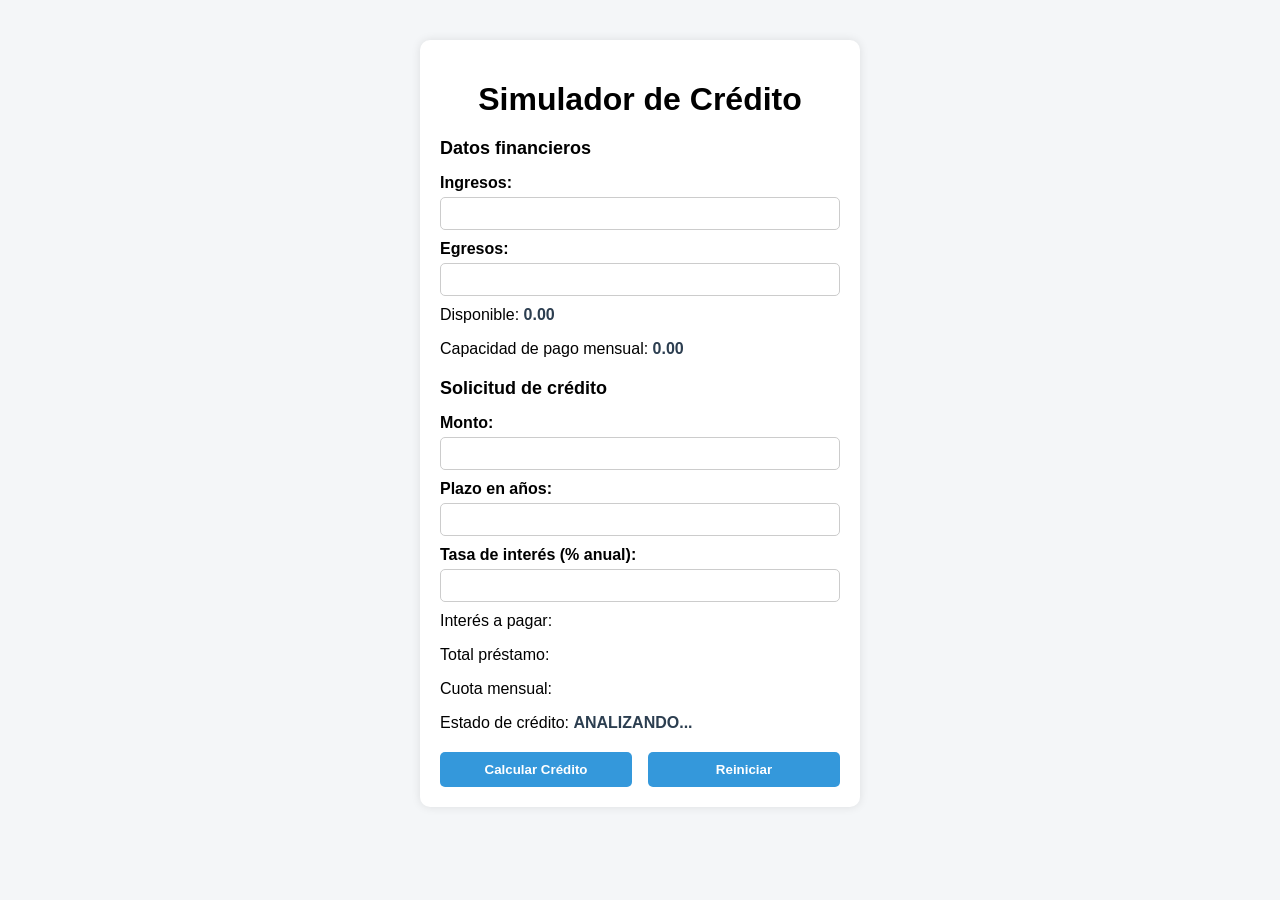
==== simulador.html @ b388092c "crear la función calculoDisponible" ====
<!DOCTYPE html>
<html lang="es">
<head>
    <meta charset="UTF-8">
    <meta name="viewport" content="width=device-width, initial-scale=1.0">
    <title>Simulador de Crédito</title>
    <link rel="stylesheet" href="simulador.css">
</head>
<body>

    <div class="container">
        <h1>Simulador de Crédito</h1>

        <h2>Datos financieros</h2>
        <label for="txtIngresos">Ingresos:</label>
        <input type="text" id="txtIngresos">

        <label for="txtEgresos">Egresos:</label>
        <input type="text" id="txtEgresos">

        <p>Disponible: <span id="spnDisponible"></span></p>
        <p>Capacidad de pago mensual: <span id="spnCapacidadPago"></span></p>

        <h2>Solicitud de crédito</h2>
        <label for="txtMonto">Monto:</label>
        <input type="text" id="txtMonto">

        <label for="txtPlazo">Plazo en años:</label>
        <input type="text" id="txtPlazo">

        <label for="txtTasaInteres">Tasa de interés (% anual):</label>
        <input type="text" id="txtTasaInteres">

        <p>Interés a pagar: <span id="spnInteresPagar"></span></p>
        <p>Total préstamo: <span id="spnTotalPrestamo"></span></p>
        <p>Cuota mensual: <span id="spnCuotaMensual"></span></p>
        <p>Estado de crédito: <span id="spnEstadoCredito">ANALIZANDO...</span></p>

        <div class="buttons">
            <button id="btnCalcularCredito">Calcular Crédito</button>
            <button id="btnReiniciar">Reiniciar</button>
        </div>
    </div>

    <!-- PRIMERO: Lógica de negocio -->
    <script src="funciones.js"></script>
    <!-- SEGUNDO: Manipulación del DOM -->
    <script src="simulador.js"></script>
    
</body>
</html>
---- simulador.css ----
body {
    font-family: Arial, sans-serif;
    background-color: #f4f6f8;
    margin: 0;
    padding: 0;
}

.container {
    width: 400px;
    margin: 40px auto;
    padding: 20px;
    background-color: white;
    border-radius: 10px;
    box-shadow: 0 0 10px rgba(0,0,0,0.1);
}

h1 {
    text-align: center;
    margin-bottom: 20px;
}

h2 {
    margin-top: 20px;
    font-size: 18px;
}

label {
    display: block;
    margin-top: 10px;
    font-weight: bold;
}

input {
    width: 100%;
    padding: 8px;
    margin-top: 5px;
    border-radius: 5px;
    border: 1px solid #ccc;
    box-sizing: border-box;
}

p {
    margin-top: 10px;
}

span {
    font-weight: bold;
    color: #2c3e50;
}

.buttons {
    margin-top: 20px;
    display: flex;
    justify-content: space-between;
}

button {
    width: 48%;
    padding: 10px;
    border: none;
    border-radius: 5px;
    background-color: #3498db;
    color: white;
    font-weight: bold;
    cursor: pointer;
}

button:hover {
    background-color: #2980b9;
}
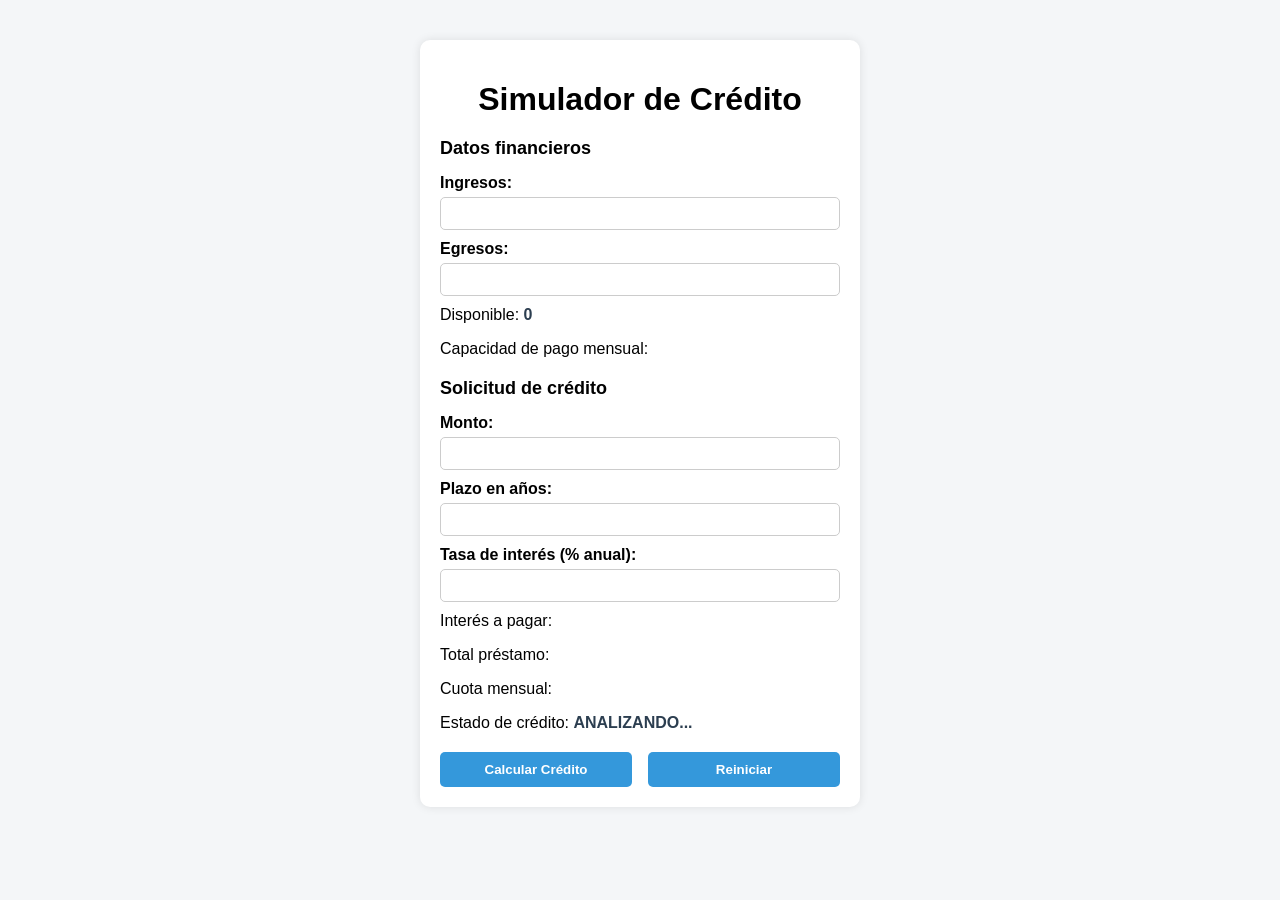
==== commit 5e6fd101: "funcionamiento del botón calcularcrédito" ====
--- a/simulador.html
+++ b/simulador.html
@@ -18,7 +18,8 @@
         <label for="txtEgresos">Egresos:</label>
         <input type="text" id="txtEgresos">
 
-        <p>Disponible: <span id="spnDisponible"></span></p>
+        <p>Disponible: <span id="lblDisponibleValor"></span></p>
+        
         <p>Capacidad de pago mensual: <span id="spnCapacidadPago"></span></p>
 
         <h2>Solicitud de crédito</h2>
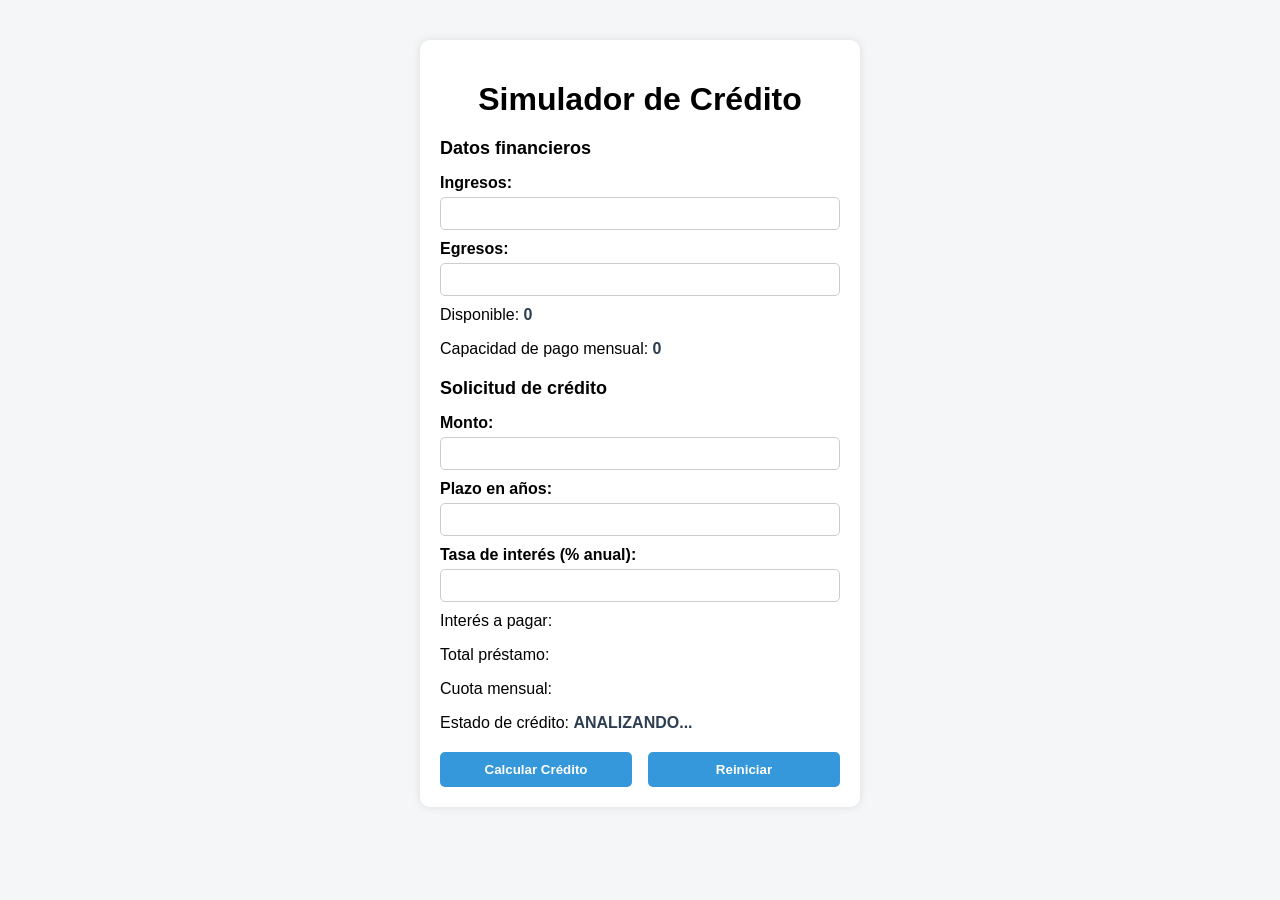
==== commit c6614521: "crear la función Calcularcapacidadpago" ====
--- a/simulador.html
+++ b/simulador.html
@@ -19,7 +19,6 @@
         <input type="text" id="txtEgresos">
 
         <p>Disponible: <span id="lblDisponibleValor"></span></p>
-        
         <p>Capacidad de pago mensual: <span id="spnCapacidadPago"></span></p>
 
         <h2>Solicitud de crédito</h2>
@@ -43,10 +42,7 @@
         </div>
     </div>
 
-    <!-- PRIMERO: Lógica de negocio -->
     <script src="funciones.js"></script>
-    <!-- SEGUNDO: Manipulación del DOM -->
     <script src="simulador.js"></script>
-    
 </body>
 </html>
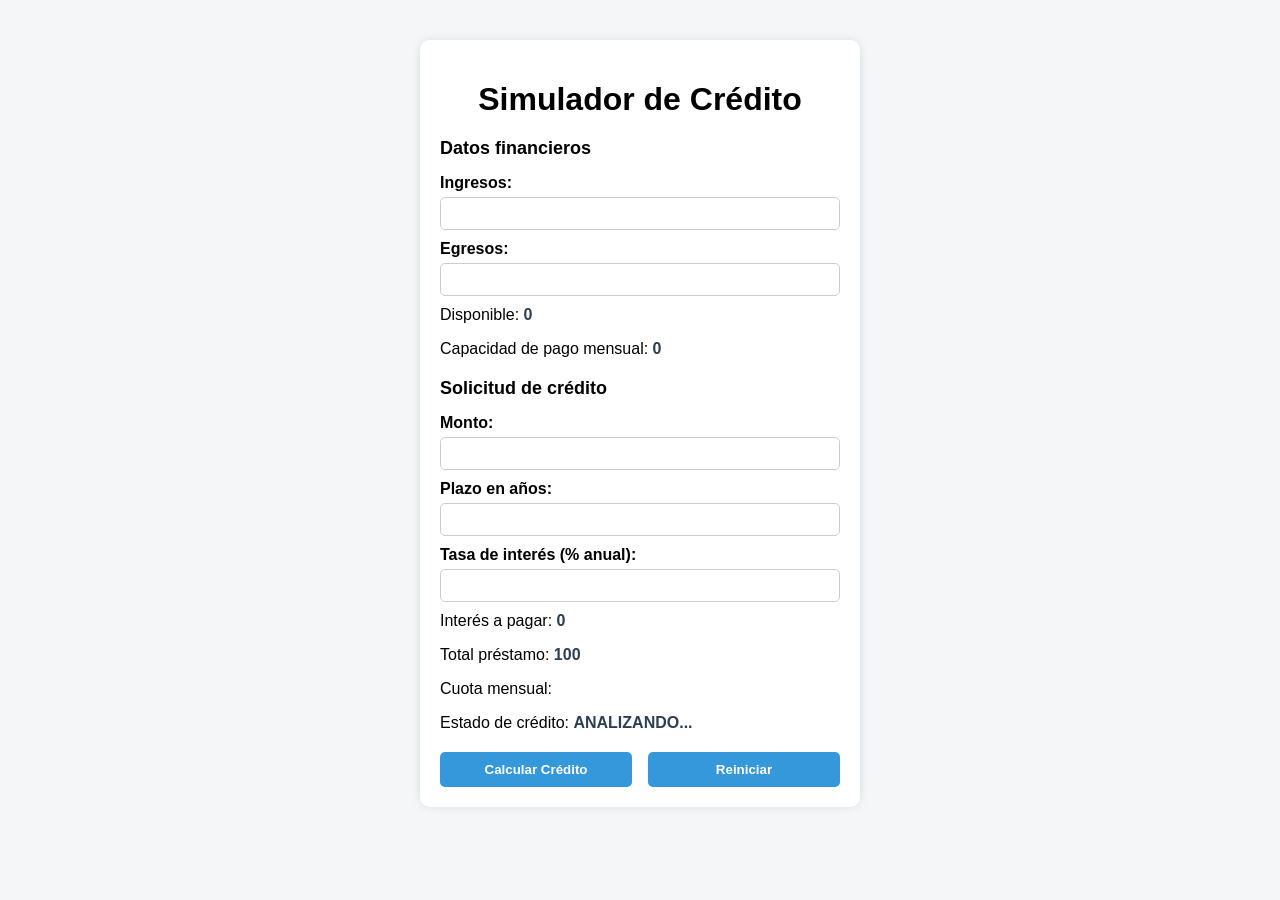
==== commit 3bcaef47: "funcionamiento del botón calcular crédito" ====
--- a/simulador.html
+++ b/simulador.html
@@ -19,8 +19,9 @@
         <input type="text" id="txtEgresos">
 
         <p>Disponible: <span id="lblDisponibleValor"></span></p>
-        <p>Capacidad de pago mensual: <span id="spnCapacidadPago"></span></p>
 
+        <p>Capacidad de pago mensual: <span id="lblCapacidadValor"></span></p>
+        
         <h2>Solicitud de crédito</h2>
         <label for="txtMonto">Monto:</label>
         <input type="text" id="txtMonto">
@@ -31,8 +32,8 @@
         <label for="txtTasaInteres">Tasa de interés (% anual):</label>
         <input type="text" id="txtTasaInteres">
 
-        <p>Interés a pagar: <span id="spnInteresPagar"></span></p>
-        <p>Total préstamo: <span id="spnTotalPrestamo"></span></p>
+        <p>Interés a pagar: <span id="lblInteresValor"></span></p>
+        <p>Total préstamo: <span id="lblTotalValor"></span></p>
         <p>Cuota mensual: <span id="spnCuotaMensual"></span></p>
         <p>Estado de crédito: <span id="spnEstadoCredito">ANALIZANDO...</span></p>
 
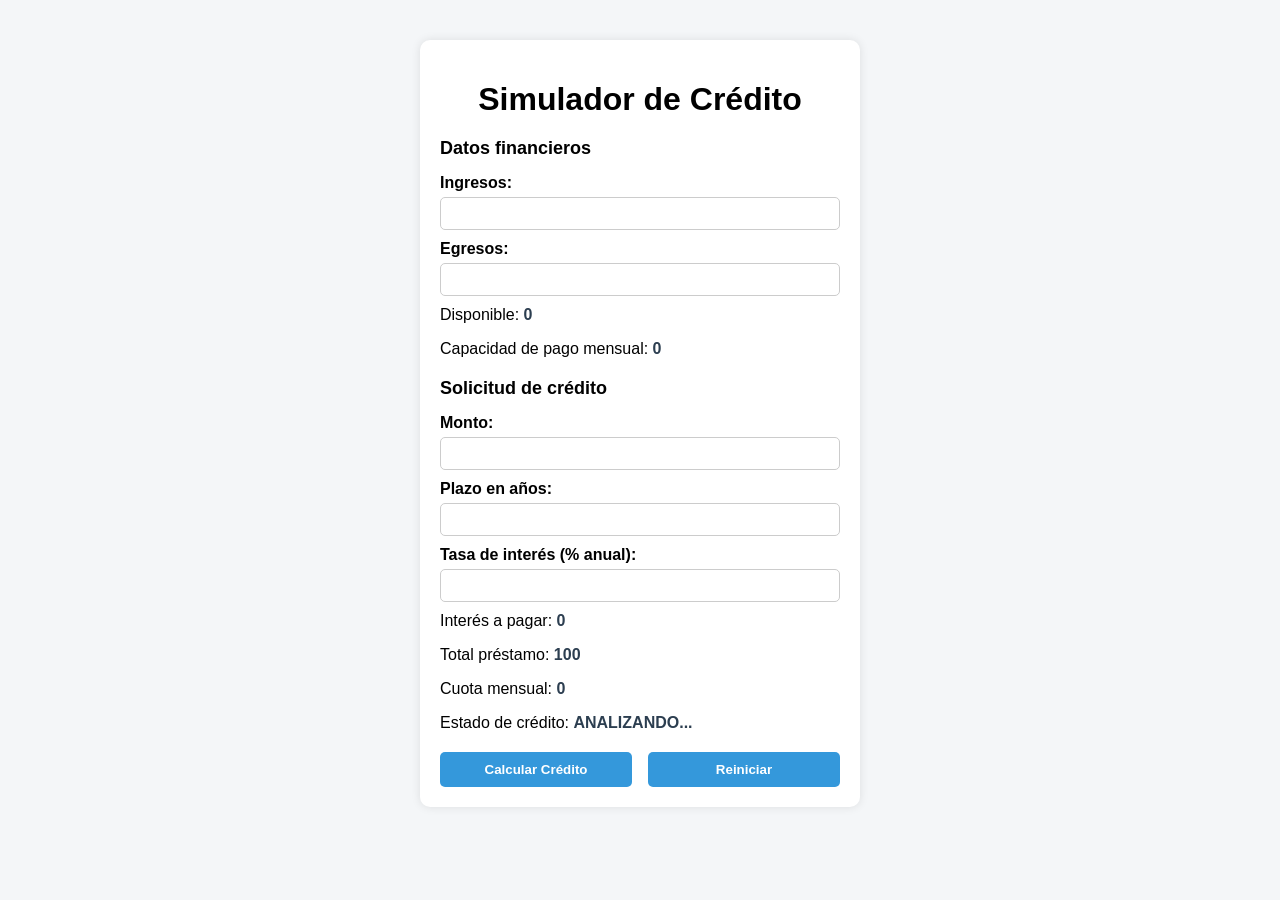
==== commit 92ef997c: "invocar a calcularCuotaMensual" ====
--- a/simulador.html
+++ b/simulador.html
@@ -34,7 +34,7 @@
 
         <p>Interés a pagar: <span id="lblInteresValor"></span></p>
         <p>Total préstamo: <span id="lblTotalValor"></span></p>
-        <p>Cuota mensual: <span id="spnCuotaMensual"></span></p>
+        <p>Cuota mensual: <span id="lblCuotaValor"></span></p>
         <p>Estado de crédito: <span id="spnEstadoCredito">ANALIZANDO...</span></p>
 
         <div class="buttons">
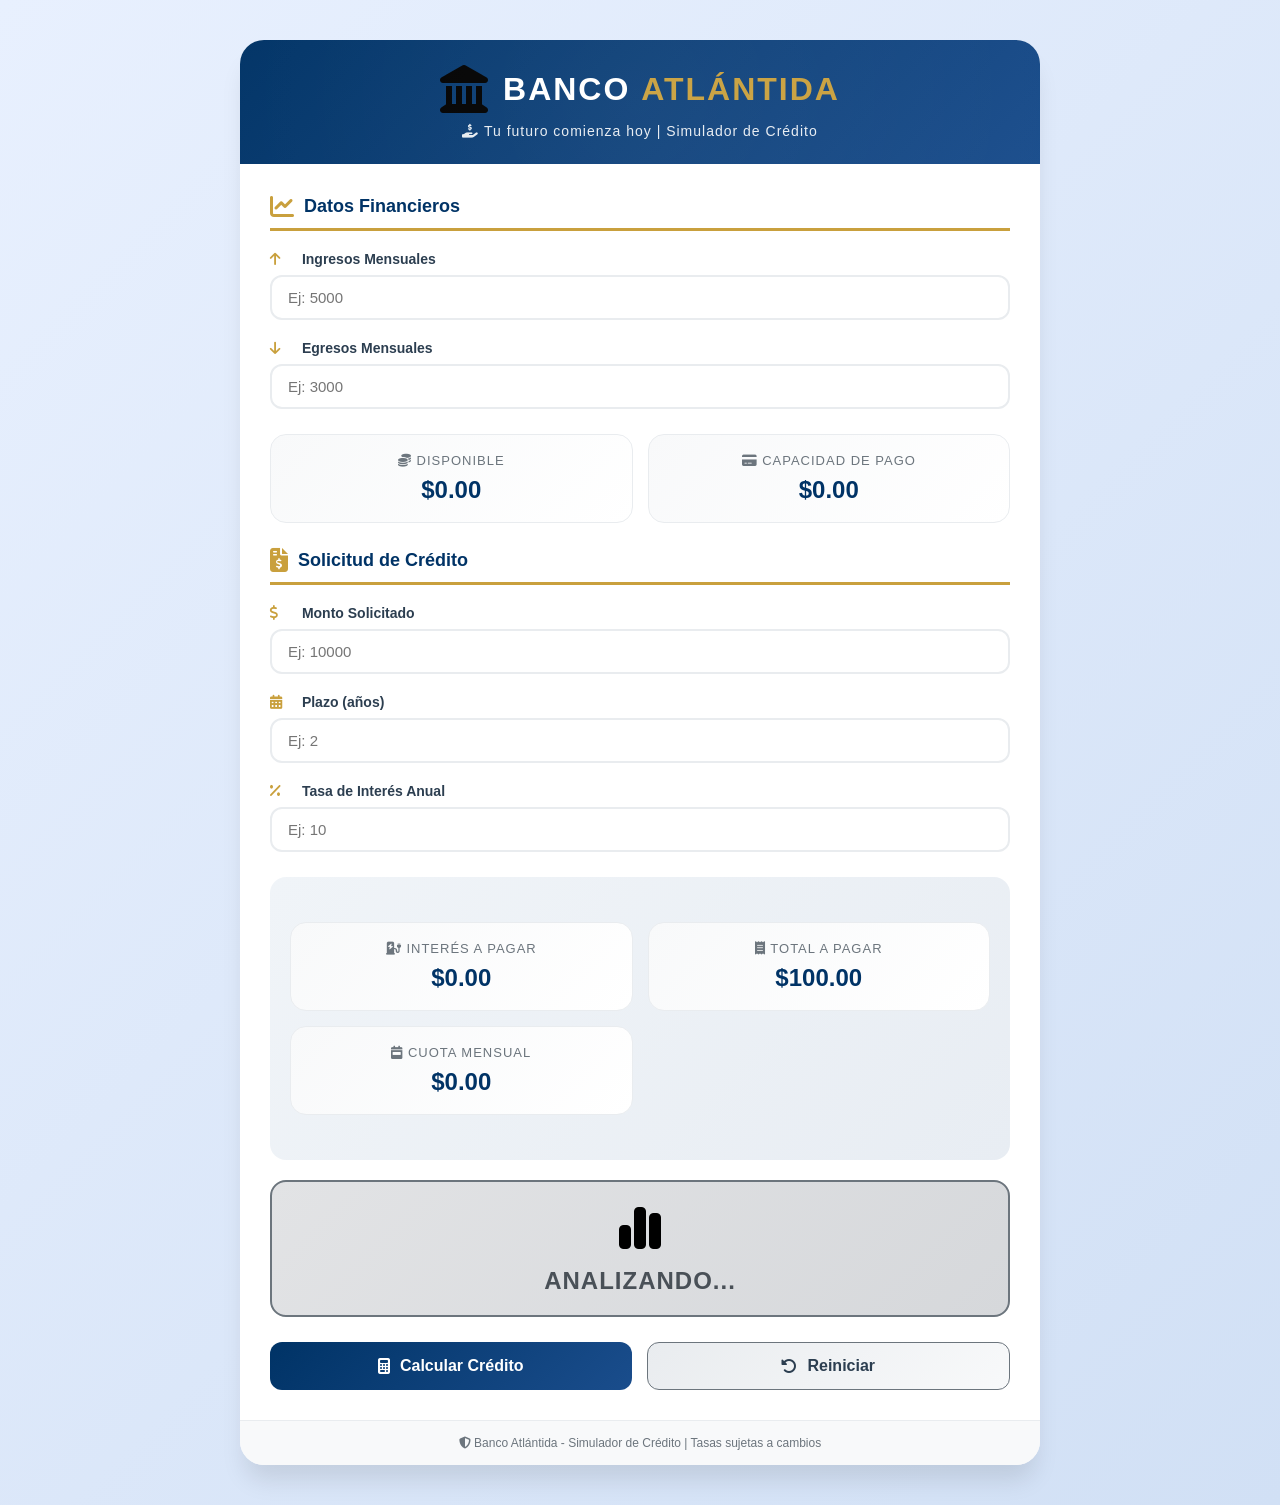
==== commit 893df98d: "cambios en estilo del interfaz usando IA. Incluidos los prompts utilizados" ====
--- a/simulador.html
+++ b/simulador.html
@@ -2,44 +2,119 @@
 <html lang="es">
 <head>
     <meta charset="UTF-8">
-    <meta name="viewport" content="width=device-width, initial-scale=1.0">
-    <title>Simulador de Crédito</title>
+    <meta name="viewport" content="width=device-width, initial-scale=1.0, user-scalable=yes">
+    <title>Banco Atlántida | Simulador de Crédito</title>
     <link rel="stylesheet" href="simulador.css">
+    <!-- Font Awesome para iconos (opcional pero recomendado) -->
+    <link rel="stylesheet" href="https://cdnjs.cloudflare.com/ajax/libs/font-awesome/6.4.0/css/all.min.css">
 </head>
 <body>
 
     <div class="container">
-        <h1>Simulador de Crédito</h1>
+        <!-- HEADER CON LOGO DEL BANCO ATLÁNTIDA -->
+        <div class="header-logo">
+            <div class="logo-container">
+                <i class="fas fa-landmark logo-icon"></i>
+                <div class="logo-text">
+                    BANCO <span>ATLÁNTIDA</span>
+                </div>
+            </div>
+            <div class="logo-subtitle">
+                <i class="fas fa-hand-holding-usd"></i> Tu futuro comienza hoy | Simulador de Crédito
+            </div>
+        </div>
 
-        <h2>Datos financieros</h2>
-        <label for="txtIngresos">Ingresos:</label>
-        <input type="text" id="txtIngresos">
+        <!-- CONTENIDO PRINCIPAL -->
+        <div class="content">
+            <!-- SECCIÓN DATOS FINANCIEROS -->
+            <div class="section-title">
+                <i class="fas fa-chart-line"></i>
+                <h2>Datos Financieros</h2>
+            </div>
 
-        <label for="txtEgresos">Egresos:</label>
-        <input type="text" id="txtEgresos">
+            <div class="form-group">
+                <label><i class="fas fa-arrow-up"></i> Ingresos Mensuales</label>
+                <input type="text" id="txtIngresos" placeholder="Ej: 5000">
+            </div>
 
-        <p>Disponible: <span id="lblDisponibleValor"></span></p>
+            <div class="form-group">
+                <label><i class="fas fa-arrow-down"></i> Egresos Mensuales</label>
+                <input type="text" id="txtEgresos" placeholder="Ej: 3000">
+            </div>
 
-        <p>Capacidad de pago mensual: <span id="lblCapacidadValor"></span></p>
-        
-        <h2>Solicitud de crédito</h2>
-        <label for="txtMonto">Monto:</label>
-        <input type="text" id="txtMonto">
+            <!-- TARJETAS DE RESULTADOS FINANCIEROS -->
+            <div class="results-grid">
+                <div class="result-card">
+                    <div class="result-label"><i class="fas fa-coins"></i> Disponible</div>
+                    <div class="result-value" id="lblDisponibleValor">$0</div>
+                </div>
+                <div class="result-card primary">
+                    <div class="result-label"><i class="fas fa-credit-card"></i> Capacidad de Pago</div>
+                    <div class="result-value" id="lblCapacidadValor">$0</div>
+                </div>
+            </div>
 
-        <label for="txtPlazo">Plazo en años:</label>
-        <input type="text" id="txtPlazo">
+            <!-- SECCIÓN SOLICITUD DE CRÉDITO -->
+            <div class="section-title">
+                <i class="fas fa-file-invoice-dollar"></i>
+                <h2>Solicitud de Crédito</h2>
+            </div>
 
-        <label for="txtTasaInteres">Tasa de interés (% anual):</label>
-        <input type="text" id="txtTasaInteres">
+            <div class="form-group">
+                <label><i class="fas fa-dollar-sign"></i> Monto Solicitado</label>
+                <input type="text" id="txtMonto" placeholder="Ej: 10000">
+            </div>
 
-        <p>Interés a pagar: <span id="lblInteresValor"></span></p>
-        <p>Total préstamo: <span id="lblTotalValor"></span></p>
-        <p>Cuota mensual: <span id="lblCuotaValor"></span></p>
-        <p>Estado de crédito: <span id="spnEstadoCredito">ANALIZANDO...</span></p>
+            <div class="form-group">
+                <label><i class="fas fa-calendar-alt"></i> Plazo (años)</label>
+                <input type="text" id="txtPlazo" placeholder="Ej: 2">
+            </div>
 
-        <div class="buttons">
-            <button id="btnCalcularCredito">Calcular Crédito</button>
-            <button id="btnReiniciar">Reiniciar</button>
+            <div class="form-group">
+                <label><i class="fas fa-percent"></i> Tasa de Interés Anual</label>
+                <input type="text" id="txtTasaInteres" placeholder="Ej: 10">
+            </div>
+
+            <!-- RESULTADOS DEL CRÉDITO -->
+            <div class="credit-section">
+                <div class="results-grid">
+                    <div class="result-card">
+                        <div class="result-label"><i class="fas fa-charging-station"></i> Interés a Pagar</div>
+                        <div class="result-value" id="lblInteresValor">$0</div>
+                    </div>
+                    <div class="result-card">
+                        <div class="result-label"><i class="fas fa-receipt"></i> Total a Pagar</div>
+                        <div class="result-value" id="lblTotalValor">$0</div>
+                    </div>
+                    <div class="result-card">
+                        <div class="result-label"><i class="fas fa-calendar-week"></i> Cuota Mensual</div>
+                        <div class="result-value" id="lblCuotaValor">$0</div>
+                    </div>
+                </div>
+            </div>
+
+            <!-- ESTADO DEL CRÉDITO -->
+            <div class="status-container analyzing" id="statusContainer">
+                <div class="status-icon">
+                    <i class="fas fa-chart-simple"></i>
+                </div>
+                <div class="status-text" id="spnEstadoCredito">ANALIZANDO...</div>
+            </div>
+
+            <!-- BOTONES DE ACCIÓN -->
+            <div class="buttons">
+                <button class="btn btn-primary" id="btnCalcularCredito">
+                    <i class="fas fa-calculator"></i> Calcular Crédito
+                </button>
+                <button class="btn btn-secondary" id="btnReiniciar">
+                    <i class="fas fa-undo-alt"></i> Reiniciar
+                </button>
+            </div>
+        </div>
+
+        <!-- FOOTER -->
+        <div class="footer">
+            <p><i class="fas fa-shield-alt"></i> Banco Atlántida - Simulador de Crédito | Tasas sujetas a cambios</p>
         </div>
     </div>
 
--- a/simulador.css
+++ b/simulador.css
@@ -1,70 +1,502 @@
-body {
-    font-family: Arial, sans-serif;
-    background-color: #f4f6f8;
+/* ===== RESET Y VARIABLES ===== */
+* {
     margin: 0;
     padding: 0;
+    box-sizing: border-box;
+}
+
+:root {
+    /* Colores principales del Banco Atlántida */
+    --primary-blue: #003366;
+    --primary-blue-dark: #002244;
+    --primary-blue-light: #1a4d8c;
+    --secondary-gold: #c9a03d;
+    --secondary-gold-light: #d4af37;
+    --secondary-gold-dark: #a07828;
+    
+    /* Colores de apoyo */
+    --success-green: #27ae60;
+    --error-red: #e74c3c;
+    --warning-orange: #f39c12;
+    --info-blue: #3498db;
+    
+    /* Neutros */
+    --white: #ffffff;
+    --gray-light: #f8f9fa;
+    --gray-medium: #e9ecef;
+    --gray-dark: #6c757d;
+    --text-dark: #2c3e50;
+    --text-gray: #495057;
+    
+    /* Sombras */
+    --shadow-sm: 0 2px 4px rgba(0,0,0,0.05);
+    --shadow-md: 0 4px 6px rgba(0,0,0,0.07);
+    --shadow-lg: 0 10px 15px -3px rgba(0,0,0,0.1);
+    --shadow-xl: 0 20px 25px -5px rgba(0,0,0,0.1);
+    
+    /* Bordes */
+    --border-radius-sm: 8px;
+    --border-radius-md: 12px;
+    --border-radius-lg: 16px;
+    --border-radius-xl: 24px;
+}
+
+/* ===== ESTILOS GENERALES ===== */
+body {
+    font-family: 'Segoe UI', 'Poppins', 'Roboto', Arial, sans-serif;
+    background: linear-gradient(135deg, #e8f0fe 0%, #d1e0f5 100%);
+    min-height: 100vh;
+    padding: 40px 20px;
 }
 
 .container {
-    width: 400px;
-    margin: 40px auto;
-    padding: 20px;
-    background-color: white;
-    border-radius: 10px;
-    box-shadow: 0 0 10px rgba(0,0,0,0.1);
+    max-width: 800px;
+    margin: 0 auto;
+    background: var(--white);
+    border-radius: var(--border-radius-xl);
+    box-shadow: var(--shadow-xl);
+    overflow: hidden;
+    transition: transform 0.3s ease, box-shadow 0.3s ease;
+}
+
+.container:hover {
+    transform: translateY(-5px);
+    box-shadow: 0 25px 35px -12px rgba(0,0,0,0.2);
+}
+
+/* ===== HEADER CON LOGO ===== */
+.header-logo {
+    background: linear-gradient(135deg, var(--primary-blue) 0%, var(--primary-blue-light) 100%);
+    padding: 25px 30px;
+    text-align: center;
+    position: relative;
+    overflow: hidden;
+}
+
+.header-logo::before {
+    content: '';
+    position: absolute;
+    top: -50%;
+    right: -50%;
+    width: 200%;
+    height: 200%;
+    background: radial-gradient(circle, rgba(255,255,255,0.05) 0%, transparent 70%);
+    pointer-events: none;
+}
+
+.logo-container {
+    display: flex;
+    align-items: center;
+    justify-content: center;
+    gap: 15px;
+    margin-bottom: 10px;
+}
+
+.logo-icon {
+    font-size: 48px;
+    animation: pulse 2s infinite;
+}
+
+@keyframes pulse {
+    0%, 100% { transform: scale(1); }
+    50% { transform: scale(1.05); }
+}
+
+.logo-text {
+    font-size: 32px;
+    font-weight: 700;
+    color: var(--white);
+    letter-spacing: 2px;
+}
+
+.logo-text span {
+    color: var(--secondary-gold);
+    font-weight: 800;
+}
+
+.logo-subtitle {
+    color: rgba(255,255,255,0.9);
+    font-size: 14px;
+    letter-spacing: 1px;
+    margin-top: 5px;
+}
+
+/* ===== CONTENIDO PRINCIPAL ===== */
+.content {
+    padding: 30px;
+}
+
+/* ===== TÍTULOS DE SECCIÓN ===== */
+.section-title {
+    display: flex;
+    align-items: center;
+    gap: 10px;
+    font-size: 20px;
+    font-weight: 600;
+    color: var(--primary-blue);
+    margin-bottom: 20px;
+    padding-bottom: 10px;
+    border-bottom: 3px solid var(--secondary-gold);
+}
+
+.section-title i {
+    font-size: 24px;
+    color: var(--secondary-gold);
 }
 
 h1 {
-    text-align: center;
+    font-size: 0;
+    margin: 0;
+}
+
+h2 {
+    font-size: 18px;
+    margin: 0;
+}
+
+/* ===== FORMULARIO ===== */
+.form-group {
     margin-bottom: 20px;
-}
-
-h2 {
-    margin-top: 20px;
-    font-size: 18px;
 }
 
 label {
     display: block;
-    margin-top: 10px;
-    font-weight: bold;
+    font-weight: 600;
+    color: var(--text-dark);
+    margin-bottom: 8px;
+    font-size: 14px;
+}
+
+label i {
+    margin-right: 8px;
+    color: var(--secondary-gold);
+    width: 20px;
 }
 
 input {
     width: 100%;
-    padding: 8px;
-    margin-top: 5px;
-    border-radius: 5px;
-    border: 1px solid #ccc;
-    box-sizing: border-box;
-}
-
-p {
-    margin-top: 10px;
-}
-
-span {
-    font-weight: bold;
-    color: #2c3e50;
-}
-
+    padding: 12px 16px;
+    font-size: 15px;
+    border: 2px solid var(--gray-medium);
+    border-radius: var(--border-radius-md);
+    transition: all 0.3s ease;
+    background-color: var(--white);
+    font-family: inherit;
+}
+
+input:hover {
+    border-color: var(--gray-dark);
+}
+
+input:focus {
+    outline: none;
+    border-color: var(--secondary-gold);
+    box-shadow: 0 0 0 3px rgba(201, 160, 61, 0.1);
+}
+
+/* ===== TARJETAS DE RESULTADOS ===== */
+.results-grid {
+    display: grid;
+    grid-template-columns: repeat(auto-fit, minmax(250px, 1fr));
+    gap: 15px;
+    margin: 25px 0;
+}
+
+.result-card {
+    background: linear-gradient(135deg, var(--gray-light) 0%, var(--white) 100%);
+    border-radius: var(--border-radius-lg);
+    padding: 18px;
+    text-align: center;
+    transition: all 0.3s ease;
+    border: 1px solid var(--gray-medium);
+}
+
+.result-card:hover {
+    transform: translateY(-3px);
+    box-shadow: var(--shadow-md);
+    border-color: var(--secondary-gold-light);
+}
+
+.result-label {
+    font-size: 13px;
+    color: var(--gray-dark);
+    text-transform: uppercase;
+    letter-spacing: 1px;
+    margin-bottom: 8px;
+}
+
+.result-value {
+    font-size: 24px;
+    font-weight: 700;
+    color: var(--primary-blue);
+}
+
+.result-card.positive .result-value {
+    color: var(--success-green);
+}
+
+.result-card.warning .result-value {
+    color: var(--warning-orange);
+}
+
+.result-card.negative .result-value {
+    color: var(--error-red);
+}
+
+.result-card.primary .result-value {
+    color: var(--primary-blue);
+}
+
+/* ===== SECCIÓN DE CRÉDITO ===== */
+.credit-section {
+    background: linear-gradient(135deg, #f0f4f8 0%, #e8edf3 100%);
+    border-radius: var(--border-radius-lg);
+    padding: 20px;
+    margin-top: 25px;
+}
+
+/* ===== ESTADO DEL CRÉDITO ===== */
+.status-container {
+    margin: 20px 0;
+    padding: 20px;
+    border-radius: var(--border-radius-lg);
+    text-align: center;
+    transition: all 0.3s ease;
+}
+
+.status-container.approved {
+    background: linear-gradient(135deg, #d4edda 0%, #c3e6cb 100%);
+    border: 2px solid var(--success-green);
+}
+
+.status-container.rejected {
+    background: linear-gradient(135deg, #f8d7da 0%, #f5c6cb 100%);
+    border: 2px solid var(--error-red);
+}
+
+.status-container.analyzing {
+    background: linear-gradient(135deg, #e2e3e5 0%, #d6d8db 100%);
+    border: 2px solid var(--gray-dark);
+}
+
+.status-icon {
+    font-size: 48px;
+    margin-bottom: 10px;
+}
+
+.status-text {
+    font-size: 24px;
+    font-weight: 700;
+    letter-spacing: 1px;
+}
+
+.status-container.approved .status-text {
+    color: #155724;
+}
+
+.status-container.rejected .status-text {
+    color: #721c24;
+}
+
+.status-container.analyzing .status-text {
+    color: var(--text-gray);
+}
+
+/* ===== BOTONES ===== */
 .buttons {
+    display: flex;
+    gap: 15px;
+    margin-top: 25px;
+}
+
+.btn {
+    flex: 1;
+    padding: 14px 24px;
+    border: none;
+    border-radius: var(--border-radius-md);
+    font-weight: 600;
+    font-size: 16px;
+    cursor: pointer;
+    transition: all 0.3s ease;
+    display: inline-flex;
+    align-items: center;
+    justify-content: center;
+    gap: 10px;
+    font-family: inherit;
+}
+
+.btn-primary {
+    background: linear-gradient(135deg, var(--primary-blue) 0%, var(--primary-blue-light) 100%);
+    color: var(--white);
+}
+
+.btn-primary:hover {
+    transform: translateY(-2px);
+    box-shadow: var(--shadow-lg);
+    background: linear-gradient(135deg, var(--primary-blue-dark) 0%, var(--primary-blue) 100%);
+}
+
+.btn-primary:active {
+    transform: translateY(0);
+}
+
+.btn-secondary {
+    background: linear-gradient(135deg, var(--gray-medium) 0%, var(--gray-light) 100%);
+    color: var(--text-dark);
+    border: 1px solid var(--gray-dark);
+}
+
+.btn-secondary:hover {
+    background: linear-gradient(135deg, var(--gray-dark) 0%, var(--gray-medium) 100%);
+    color: var(--white);
+    transform: translateY(-2px);
+    box-shadow: var(--shadow-md);
+}
+
+.btn-secondary:active {
+    transform: translateY(0);
+}
+
+/* ===== FOOTER ===== */
+.footer {
+    background-color: var(--gray-light);
+    padding: 15px 30px;
+    text-align: center;
+    border-top: 1px solid var(--gray-medium);
+    font-size: 12px;
+    color: var(--gray-dark);
+}
+
+.footer p {
+    margin: 0;
+}
+
+/* ===== RESPONSIVE DESIGN ===== */
+@media (max-width: 768px) {
+    body {
+        padding: 20px 15px;
+    }
+    
+    .content {
+        padding: 20px;
+    }
+    
+    .logo-text {
+        font-size: 24px;
+    }
+    
+    .logo-icon {
+        font-size: 36px;
+    }
+    
+    .results-grid {
+        grid-template-columns: 1fr;
+        gap: 12px;
+    }
+    
+    .result-value {
+        font-size: 20px;
+    }
+    
+    .status-text {
+        font-size: 18px;
+    }
+    
+    .status-icon {
+        font-size: 36px;
+    }
+    
+    .buttons {
+        flex-direction: column;
+        gap: 12px;
+    }
+    
+    .btn {
+        padding: 12px 20px;
+        font-size: 14px;
+    }
+    
+    .section-title {
+        font-size: 18px;
+    }
+    
+    .credit-section {
+        padding: 15px;
+    }
+}
+
+@media (max-width: 480px) {
+    .logo-text {
+        font-size: 20px;
+    }
+    
+    .logo-subtitle {
+        font-size: 11px;
+    }
+    
+    .result-card {
+        padding: 12px;
+    }
+    
+    .result-value {
+        font-size: 18px;
+    }
+    
+    input {
+        padding: 10px 12px;
+        font-size: 14px;
+    }
+}
+
+/* ===== ANIMACIONES ===== */
+@keyframes fadeInUp {
+    from {
+        opacity: 0;
+        transform: translateY(20px);
+    }
+    to {
+        opacity: 1;
+        transform: translateY(0);
+    }
+}
+
+.result-card, .credit-section {
+    animation: fadeInUp 0.5s ease forwards;
+}
+
+/* ===== UTILIDADES ===== */
+.text-center {
+    text-align: center;
+}
+
+.mt-20 {
     margin-top: 20px;
-    display: flex;
-    justify-content: space-between;
-}
-
-button {
-    width: 48%;
-    padding: 10px;
-    border: none;
-    border-radius: 5px;
-    background-color: #3498db;
-    color: white;
-    font-weight: bold;
-    cursor: pointer;
-}
-
-button:hover {
-    background-color: #2980b9;
+}
+
+.mb-20 {
+    margin-bottom: 20px;
+}
+
+/* ===== ESTILO PARA INPUTS CON VALOR MONETARIO ===== */
+input[type="text"] {
+    font-weight: 500;
+}
+
+/* ===== SCROLLBAR PERSONALIZADA ===== */
+::-webkit-scrollbar {
+    width: 10px;
+}
+
+::-webkit-scrollbar-track {
+    background: var(--gray-light);
+    border-radius: 10px;
+}
+
+::-webkit-scrollbar-thumb {
+    background: var(--primary-blue);
+    border-radius: 10px;
+}
+
+::-webkit-scrollbar-thumb:hover {
+    background: var(--primary-blue-dark);
 }
